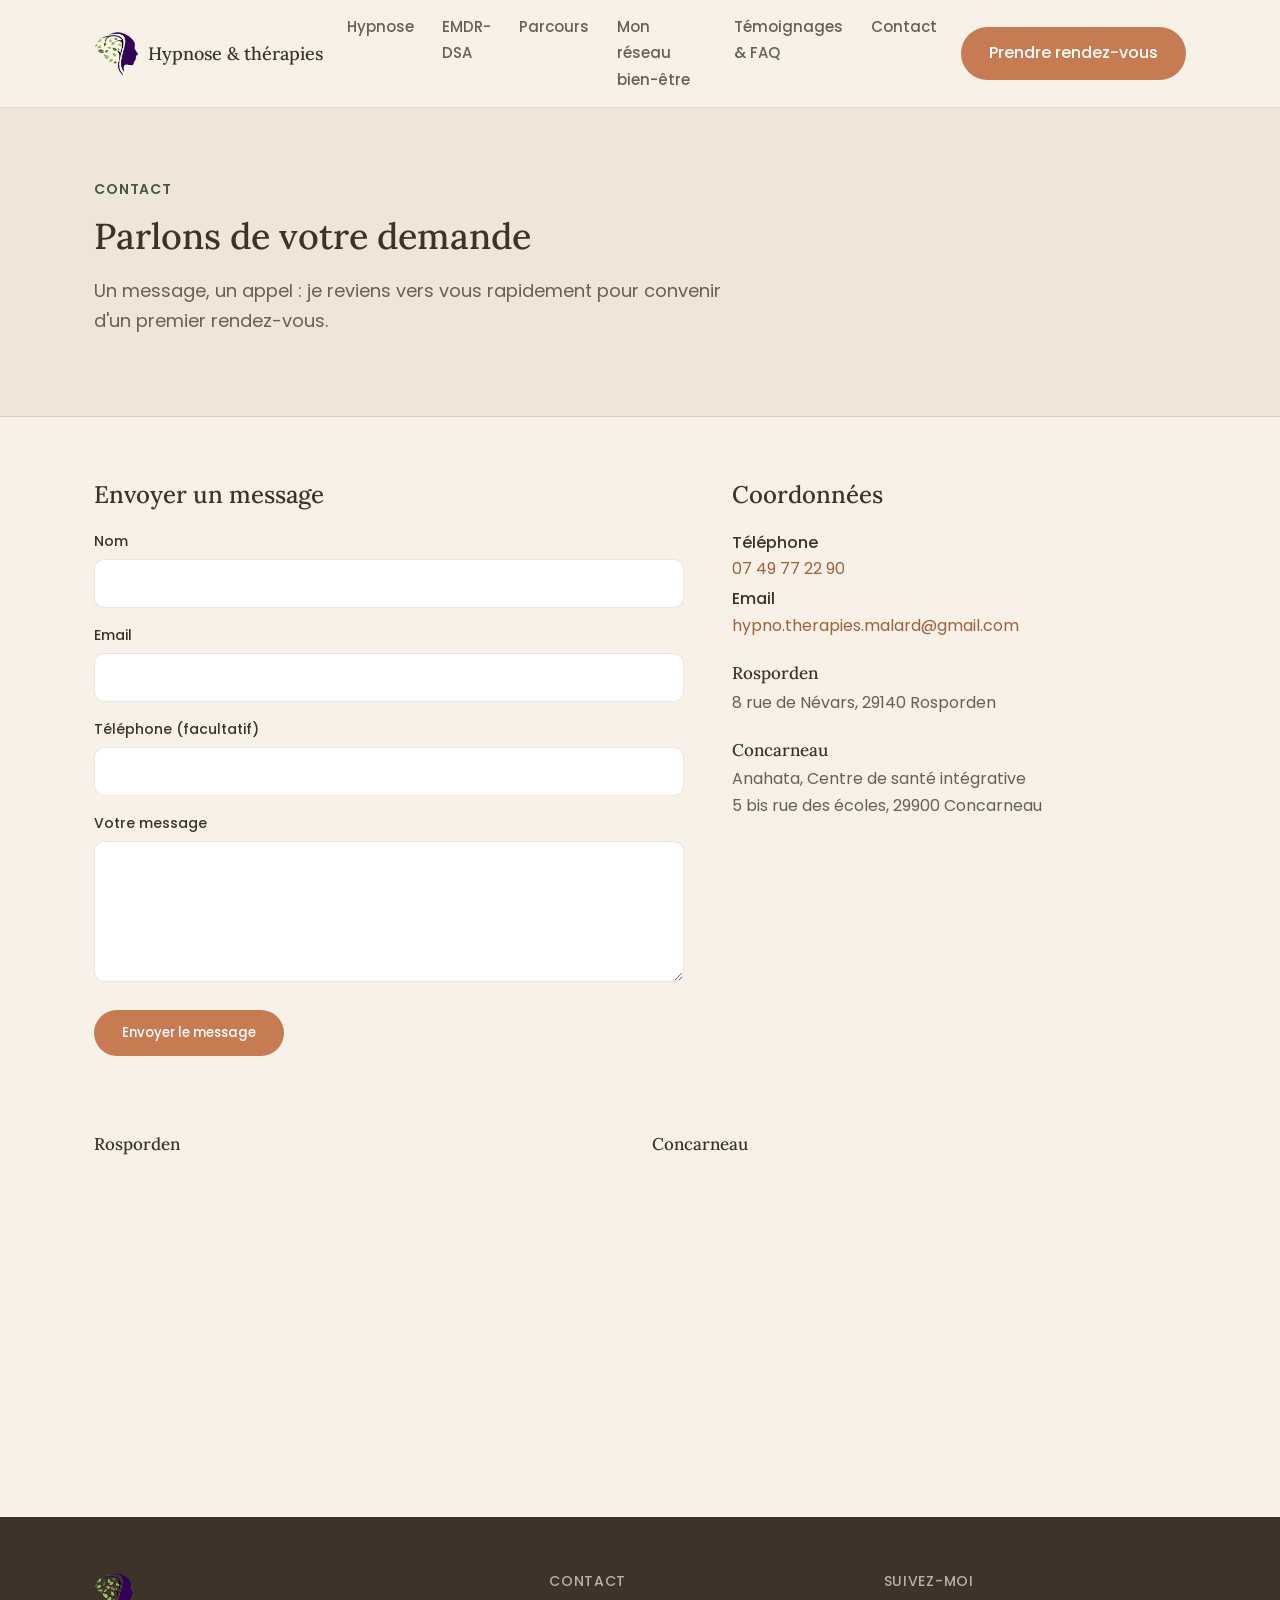
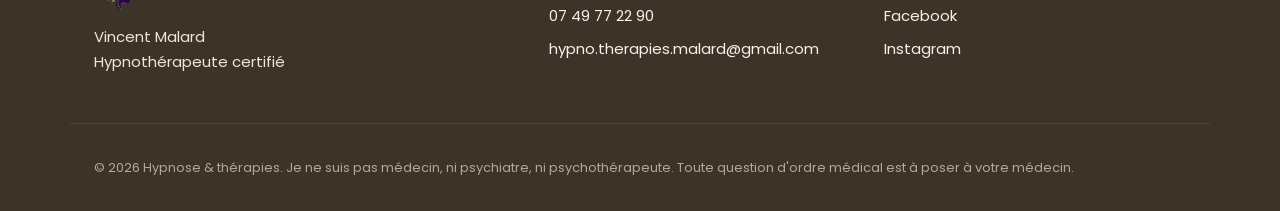
==== contact.html @ a02482de "Update contact.html" ====
<!DOCTYPE html>
<html lang="fr">
<head>
<meta charset="UTF-8">
<meta name="viewport" content="width=device-width, initial-scale=1.0">
<title>Contact et rendez-vous | Hypnose & thérapies — Concarneau, Rosporden</title>
<meta name="description" content="Prenez rendez-vous ou contactez Vincent Malard, hypnothérapeute à Concarneau et Rosporden. Cabinets à Rosporden et au centre Anahata à Concarneau.">
<link rel="preconnect" href="https://fonts.googleapis.com">
<link rel="preconnect" href="https://fonts.gstatic.com" crossorigin>
<link href="https://fonts.googleapis.com/css2?family=Lora:ital,wght@0,400;0,500;0,600;1,400&family=Poppins:wght@300;400;500;600&display=swap" rel="stylesheet">
<link rel="stylesheet" href="assets/style.css">
</head>
<body>

<a href="#main" class="skip-link">Aller au contenu</a>

<header class="site-header">
  <div class="container header-inner">
    <a href="index.html" class="logo">
      <img src="assets/img/logo.png" alt="Hypnose et thérapies — Vincent Malard" width="44" height="44">
      <span class="logo-text">Hypnose &amp; thérapies</span>
    </a>
    <nav class="main-nav" aria-label="Navigation principale">
      <button class="nav-toggle" aria-expanded="false" aria-controls="nav-list">
        <span></span><span></span><span></span>
        <span class="sr-only">Menu</span>
      </button>
      <ul id="nav-list">
        <li><a href="hypnose.html">Hypnose</a></li>
        <li><a href="emdr.html">EMDR-DSA</a></li>
        <li><a href="parcours.html">Parcours</a></li>
        <li><a href="reseau.html">Mon réseau bien-être</a></li>
        <li><a href="temoignages.html">Témoignages &amp; FAQ</a></li>
        <li><a href="contact.html" aria-current="page">Contact</a></li>
      </ul>
    </nav>
    <a href="contact.html" class="btn btn-primary header-cta">Prendre rendez-vous</a>
  </div>
</header>

<main id="main">

  <section class="page-hero page-hero--contact">
    <div class="container">
      <p class="eyebrow">Contact</p>
      <h1>Parlons de votre demande</h1>
      <p class="hero-lead">Un message, un appel : je reviens vers vous rapidement pour convenir d'un premier rendez-vous.</p>
    </div>
  </section>

  <section class="contact-section">
    <div class="container contact-grid">

      <div class="contact-form-wrap">
        <h2>Envoyer un message</h2>
        <form id="contact-form" action="https://api.web3forms.com/submit" method="POST">
          <input type="hidden" name="access_key" value="ed7f505c-0362-49b5-92ea-4c62d8d1e69f">
          <input type="hidden" name="subject" value="Nouveau message depuis le site Hypnose & thérapies">

          <label for="name">Nom</label>
          <input type="text" id="name" name="name" required>

          <label for="email">Email</label>
          <input type="email" id="email" name="email" required>

          <label for="phone">Téléphone (facultatif)</label>
          <input type="tel" id="phone" name="phone">

          <label for="message">Votre message</label>
          <textarea id="message" name="message" rows="5" required></textarea>

          <input type="checkbox" name="botcheck" class="sr-only" style="display:none">

          <button type="submit" class="btn btn-primary">Envoyer le message</button>
          <p id="form-status" class="form-status" role="status"></p>
        </form>
      </div>

      <div class="contact-info">
        <h2>Coordonnées</h2>
        <p><strong>Téléphone</strong><br><a href="tel:0749772290">07 49 77 22 90</a></p>
        <p><strong>Email</strong><br><a href="mailto:hypno.therapies.malard@gmail.com">hypno.therapies.malard@gmail.com</a></p>

        <h3>Rosporden</h3>
        <p>8 rue de Névars, 29140 Rosporden</p>

        <h3>Concarneau</h3>
        <p>Anahata, Centre de santé intégrative<br>5 bis rue des écoles, 29900 Concarneau</p>
      </div>

    </div>
  </section>

  <section class="maps-section">
    <div class="container maps-grid">
      <div>
        <h3>Rosporden</h3>
        <iframe src="https://www.google.com/maps/embed?pb=!1m23!1m12!1m3!1d85491.84949146704!2d-3.8980258460211004!3d47.96306613208147!2m3!1f0!2f0!3f0!3m2!1i1024!2i768!4f13.1!4m8!3e6!4m0!4m5!1s0x4810de3b8d2dde41%3A0x4472e4ed2b50e8ef!2s8%20Rue%20de%20N%C3%A9vars%2C%2029140%20Rosporden!3m2!1d47.963095599999995!2d-3.8156253999999996!5e0!3m2!1sfr!2sfr!4v1757845331625!5m2!1sfr!2sfr" width="100%" height="280" style="border:0" loading="lazy" title="Carte du cabinet de Rosporden"></iframe>
      </div>
      <div>
        <h3>Concarneau</h3>
        <iframe src="https://www.google.com/maps/embed?pb=!1m23!1m12!1m3!1d85641.5620614577!2d-4.001917751415456!3d47.87254162255919!2m3!1f0!2f0!3f0!3m2!1i1024!2i768!4f13.1!4m8!3e6!4m0!4m5!1s0x4810db21a648e87f%3A0xc7ad183a75ea4f!2s5%20bis%20Rue%20des%20%C3%89coles%2C%2029900%20Concarneau!3m2!1d47.872571099999995!2d-3.9195173!5e0!3m2!1sfr!2sfr!4v1757844992839!5m2!1sfr!2sfr" width="100%" height="280" style="border:0" loading="lazy" title="Carte du cabinet de Concarneau"></iframe>
      </div>
    </div>
  </section>

</main>

<footer class="site-footer">
  <div class="container footer-inner">
    <div class="footer-col">
      <img src="assets/img/logo.png" alt="Hypnose et thérapies" width="40" height="40">
      <p>Vincent Malard<br>Hypnothérapeute certifié</p>
    </div>
    <div class="footer-col">
      <h3>Contact</h3>
      <p><a href="tel:0749772290">07 49 77 22 90</a></p>
      <p><a href="mailto:hypno.therapies.malard@gmail.com">hypno.therapies.malard@gmail.com</a></p>
    </div>
    <div class="footer-col">
      <h3>Suivez-moi</h3>
      <p><a href="https://www.facebook.com/VincentMalardHypnose?locale=fr_FR">Facebook</a></p>
      <p><a href="https://www.instagram.com/hypnose.et.therapies/">Instagram</a></p>
    </div>
  </div>
  <div class="container footer-legal">
    <p>© 2026 Hypnose &amp; thérapies. Je ne suis pas médecin, ni psychiatre, ni psychothérapeute. Toute question d'ordre médical est à poser à votre médecin.</p>
  </div>
</footer>

<script src="assets/script.js"></script>
<script>
document.getElementById('contact-form').addEventListener('submit', async function (e) {
  e.preventDefault();
  const form = e.target;
  const status = document.getElementById('form-status');
  const data = new FormData(form);
  status.textContent = 'Envoi en cours...';
  try {
    const res = await fetch(form.action, { method: 'POST', body: data, headers: { 'Accept': 'application/json' } });
    const json = await res.json();
    if (json.success) {
      status.textContent = 'Message envoyé. Je reviens vers vous rapidement.';
      form.reset();
    } else {
      status.textContent = "Une erreur est survenue. Vous pouvez aussi m'écrire directement à hypno.therapies.malard@gmail.com.";
    }
  } catch (err) {
    status.textContent = "Une erreur est survenue. Vous pouvez aussi m'écrire directement à hypno.therapies.malard@gmail.com.";
  }
});
</script>
</body>
</html>
---- assets/style.css ----
/* ===== Tokens ===== */
:root {
  --cream: #F7F1E8;
  --cream-warm: #EFE6D8;
  --white: #FFFFFF;
  --terracotta: #C77B53;
  --terracotta-dark: #A35F3B;
  --sage: #5F7A5C;
  --sage-dark: #465943;
  --ink: #3D3328;
  --ink-soft: #6B5F50;
  --border: rgba(61, 51, 40, 0.12);

  --font-display: 'Lora', Georgia, serif;
  --font-body: 'Poppins', Arial, sans-serif;

  --radius: 14px;
  --container: 1140px;
}

* { box-sizing: border-box; }
html { scroll-behavior: smooth; }

body {
  margin: 0;
  font-family: var(--font-body);
  color: var(--ink);
  background: var(--cream);
  line-height: 1.65;
  font-size: 16px;
}

h1, h2, h3 {
  font-family: var(--font-display);
  font-weight: 500;
  line-height: 1.2;
  margin: 0;
}

a { color: var(--terracotta-dark); text-decoration: none; }
a:hover { text-decoration: underline; }

img { max-width: 100%; display: block; }

.container {
  max-width: var(--container);
  margin: 0 auto;
  padding: 0 24px;
}

.sr-only {
  position: absolute;
  width: 1px; height: 1px;
  overflow: hidden;
  clip: rect(0,0,0,0);
}

.skip-link {
  position: absolute;
  left: -9999px;
  background: var(--ink);
  color: var(--white);
  padding: 10px 16px;
  border-radius: 8px;
  z-index: 100;
}
.skip-link:focus {
  left: 16px;
  top: 16px;
}

:focus-visible {
  outline: 3px solid var(--terracotta-dark);
  outline-offset: 2px;
}

/* ===== Buttons ===== */
.btn {
  display: inline-block;
  font-family: var(--font-body);
  font-weight: 500;
  padding: 13px 28px;
  border-radius: 999px;
  transition: transform 0.15s ease, box-shadow 0.15s ease;
}
.btn:hover { text-decoration: none; }
.btn-primary {
  background: var(--terracotta);
  color: var(--white);
}
.btn-primary:hover {
  background: var(--terracotta-dark);
  transform: translateY(-1px);
}
.btn-ghost {
  background: transparent;
  color: var(--ink);
  border: 1.5px solid var(--border);
}
.btn-ghost:hover {
  border-color: var(--terracotta);
  color: var(--terracotta-dark);
}
.btn-large { font-size: 18px; padding: 16px 36px; }

/* ===== Header ===== */
.site-header {
  position: sticky;
  top: 0;
  background: rgba(247, 241, 232, 0.92);
  backdrop-filter: blur(8px);
  border-bottom: 1px solid var(--border);
  z-index: 50;
}
.header-inner {
  display: flex;
  align-items: center;
  justify-content: space-between;
  padding: 14px 24px;
  gap: 24px;
}
.logo {
  display: flex;
  align-items: center;
  gap: 10px;
  flex-shrink: 0;
}
.logo img { border-radius: 50%; }
.logo-text {
  font-family: var(--font-display);
  font-size: 18px;
  color: var(--ink);
  font-weight: 500;
}
.main-nav ul {
  display: flex;
  gap: 28px;
  list-style: none;
  margin: 0;
  padding: 0;
}
.main-nav a {
  color: var(--ink-soft);
  font-size: 15px;
  font-weight: 500;
}
.main-nav a:hover { color: var(--terracotta-dark); }
.header-cta { flex-shrink: 0; white-space: nowrap; }
.nav-toggle { display: none; }

/* ===== Hero ===== */
.hero {
  position: relative;
  padding: 90px 0 70px;
  overflow: hidden;
}
.hero-thread {
  position: absolute;
  inset: 0;
  z-index: 0;
}
.hero-thread svg { width: 100%; height: 100%; }
.thread-path {
  fill: none;
  stroke: var(--sage);
  stroke-width: 2;
  opacity: 0.35;
  stroke-dasharray: 6 10;
}
.hero-inner {
  position: relative;
  z-index: 1;
  max-width: 680px;
}
.eyebrow {
  font-size: 14px;
  font-weight: 600;
  letter-spacing: 0.06em;
  text-transform: uppercase;
  color: var(--sage-dark);
  margin: 0 0 14px;
}
.hero h1 {
  font-size: 44px;
  margin-bottom: 20px;
  color: var(--ink);
}
.hero-lead {
  font-size: 18px;
  color: var(--ink-soft);
  margin-bottom: 32px;
  max-width: 540px;
}
.hero-actions {
  display: flex;
  gap: 16px;
  margin-bottom: 28px;
  flex-wrap: wrap;
}
.hero-trust {
  font-size: 14px;
  color: var(--ink-soft);
}
.hero-trust a { color: var(--ink-soft); text-decoration: underline; }

/* ===== Intro band ===== */
.intro-band {
  background: var(--white);
  border-top: 1px solid var(--border);
  border-bottom: 1px solid var(--border);
  padding: 48px 0;
}
.intro-text {
  font-family: var(--font-display);
  font-style: italic;
  font-size: 22px;
  color: var(--ink);
  max-width: 760px;
  margin: 0 auto;
  text-align: center;
}

/* ===== Two paths ===== */
.two-paths { padding: 80px 0; }
.section-title {
  font-size: 30px;
  text-align: center;
  margin-bottom: 48px;
  color: var(--ink);
}
.path-grid {
  display: grid;
  grid-template-columns: 1fr 1fr;
  gap: 28px;
}
.path-card {
  background: var(--white);
  border-radius: var(--radius);
  padding: 36px;
  border: 1px solid var(--border);
}
.path-icon {
  width: 48px; height: 48px;
  margin-bottom: 20px;
}
.path-card--hypnose .path-icon { color: var(--terracotta-dark); }
.path-card--emdr .path-icon { color: var(--sage-dark); }
.path-card h3 {
  font-size: 22px;
  margin-bottom: 12px;
}
.path-card p {
  color: var(--ink-soft);
  margin-bottom: 18px;
}
.path-link {
  font-weight: 600;
  font-size: 15px;
}

/* ===== Quote band ===== */
.quote-band {
  background: var(--sage-dark);
  color: var(--cream);
  padding: 64px 0;
  text-align: center;
}
.quote-band blockquote {
  margin: 0 auto 20px;
  max-width: 720px;
  font-family: var(--font-display);
  font-size: 22px;
  font-style: italic;
  line-height: 1.5;
}
.quote-band blockquote p { margin: 0; }
.link-arrow { color: var(--cream); text-decoration: underline; font-weight: 500; }

/* ===== Locations ===== */
.locations { padding: 80px 0; }
.location-grid {
  display: grid;
  grid-template-columns: 1fr 1fr;
  gap: 24px;
  margin-bottom: 28px;
}
.location-card {
  background: var(--cream-warm);
  border-radius: var(--radius);
  padding: 28px;
}
.location-card h3 { font-size: 20px; margin-bottom: 8px; }
.location-card p { color: var(--ink-soft); margin: 0; }
.locations-note {
  text-align: center;
  color: var(--ink-soft);
  font-size: 15px;
}

/* ===== CTA band ===== */
.cta-band {
  background: var(--terracotta);
  padding: 70px 0;
}
.cta-inner {
  text-align: center;
}
.cta-band h2 {
  color: var(--white);
  font-size: 32px;
  margin-bottom: 28px;
}
.cta-band .btn-primary {
  background: var(--ink);
}
.cta-band .btn-primary:hover {
  background: #261f17;
}

/* ===== Footer ===== */
.site-footer {
  background: var(--ink);
  color: var(--cream-warm);
  padding: 56px 0 0;
}
.footer-inner {
  display: grid;
  grid-template-columns: 1.4fr 1fr 1fr;
  gap: 32px;
  padding-bottom: 40px;
}
.footer-col h3 {
  font-family: var(--font-body);
  font-size: 14px;
  text-transform: uppercase;
  letter-spacing: 0.05em;
  color: var(--cream-warm);
  opacity: 0.7;
  margin-bottom: 14px;
}
.footer-col p { margin: 0 0 8px; font-size: 15px; }
.footer-col a { color: var(--cream); }
.footer-col img { border-radius: 50%; margin-bottom: 12px; }
.footer-legal {
  border-top: 1px solid rgba(247,241,232,0.15);
  padding: 20px 24px;
  font-size: 13px;
  opacity: 0.65;
  max-width: var(--container);
  margin: 0 auto;
}

/* ===== Page hero (sub-pages) ===== */
.page-hero {
  padding: 70px 0 56px;
  border-bottom: 1px solid var(--border);
}
.page-hero--hypnose { background: linear-gradient(180deg, var(--cream-warm), var(--cream)); }
.page-hero--emdr { background: linear-gradient(180deg, #E7EBE3, var(--cream)); }
.page-hero--parcours, .page-hero--reseau, .page-hero--temoignages, .page-hero--contact {
  background: var(--cream-warm);
}
.page-hero h1 { font-size: 36px; margin-bottom: 16px; max-width: 700px; }
.page-hero .hero-lead { max-width: 640px; margin-bottom: 24px; }

.parcours-hero-grid {
  display: grid;
  grid-template-columns: 1fr 280px;
  gap: 40px;
  align-items: center;
}
.parcours-photo img {
  border-radius: var(--radius);
  width: 100%;
  height: auto;
}

/* ===== Topic list (Hypnose / EMDR pages) ===== */
.topic-list { padding: 72px 0; }
.topic-list--alt { background: var(--white); }
.section-intro {
  text-align: center;
  color: var(--ink-soft);
  max-width: 600px;
  margin: 0 auto 40px;
}
.topic-block {
  padding: 28px 0;
  border-top: 1px solid var(--border);
}
.topic-block:first-of-type { border-top: none; }
.topic-text h3 {
  font-size: 21px;
  margin-bottom: 8px;
  color: var(--ink);
}
.topic-text p { color: var(--ink-soft); margin: 0; max-width: 720px; }

.long-text {
  max-width: 720px;
  margin: 0 auto 20px;
  color: var(--ink-soft);
  font-size: 17px;
}

.path-grid--three { grid-template-columns: repeat(3, 1fr); }

/* ===== Practical band ===== */
.practical-band {
  background: var(--white);
  border-top: 1px solid var(--border);
  border-bottom: 1px solid var(--border);
  padding: 56px 0;
}
.practical-grid {
  display: grid;
  grid-template-columns: repeat(3, 1fr);
  gap: 32px;
}
.practical-grid h3 { font-size: 18px; margin-bottom: 10px; }
.practical-grid p { color: var(--ink-soft); margin: 0; font-size: 15px; }

/* ===== EMDR explain band ===== */
.explain-band { padding: 72px 0; }
.explain-grid {
  display: grid;
  grid-template-columns: 200px 1fr;
  gap: 48px;
  align-items: center;
}
.explain-visual { color: var(--sage-dark); }
.explain-band h2 { font-size: 26px; margin-bottom: 16px; }
.explain-band p { color: var(--ink-soft); }

/* ===== Ebook cards (Réseau page) ===== */
.ebook-card {
  background: var(--white);
  border-radius: var(--radius);
  border: 1px solid var(--border);
  padding: 24px;
  display: flex;
  gap: 20px;
}
.ebook-card--soon { opacity: 0.65; }
.ebook-cover { flex-shrink: 0; width: 90px; }
.ebook-card h3 { font-size: 19px; margin-bottom: 8px; }
.ebook-card p { color: var(--ink-soft); margin: 0 0 10px; font-size: 15px; }

/* ===== Partner grid ===== */
.partner-grid {
  display: grid;
  grid-template-columns: repeat(4, 1fr);
  gap: 20px;
}
.partner-card {
  background: var(--cream-warm);
  border-radius: var(--radius);
  padding: 24px;
  text-align: center;
}
.partner-card h3 { font-size: 17px; margin-bottom: 8px; }
.partner-placeholder { color: var(--ink-soft); font-size: 14px; margin: 0; font-style: italic; }

/* ===== Testimonials grid ===== */
.testimonial-grid-section { padding: 64px 0; }
.testimonial-grid {
  display: grid;
  grid-template-columns: repeat(2, 1fr);
  gap: 20px;
}
.testimonial-card {
  background: var(--white);
  border: 1px solid var(--border);
  border-radius: var(--radius);
  padding: 24px;
  margin: 0;
}
.testimonial-card p {
  font-family: var(--font-display);
  font-style: italic;
  font-size: 16px;
  color: var(--ink);
  margin: 0;
}

/* ===== FAQ ===== */
.faq-section { background: var(--white); padding: 64px 0; border-top: 1px solid var(--border); }
.faq-list { max-width: 760px; margin: 0 auto; }
.faq-item {
  border-bottom: 1px solid var(--border);
  padding: 18px 0;
}
.faq-item summary {
  font-family: var(--font-display);
  font-size: 18px;
  cursor: pointer;
  color: var(--ink);
  list-style: none;
  position: relative;
  padding-right: 28px;
}
.faq-item summary::-webkit-details-marker { display: none; }
.faq-item summary::after {
  content: '+';
  position: absolute;
  right: 0;
  top: 0;
  font-size: 20px;
  color: var(--terracotta-dark);
}
.faq-item[open] summary::after { content: '–'; }
.faq-item p {
  margin: 14px 0 0;
  color: var(--ink-soft);
}

/* ===== Contact page ===== */
.contact-section { padding: 64px 0; }
.contact-grid {
  display: grid;
  grid-template-columns: 1.3fr 1fr;
  gap: 48px;
}
.contact-form-wrap h2, .contact-info h2 { font-size: 24px; margin-bottom: 20px; }
#contact-form label {
  display: block;
  font-size: 14px;
  font-weight: 500;
  margin: 16px 0 6px;
}
#contact-form input[type="text"],
#contact-form input[type="email"],
#contact-form input[type="tel"],
#contact-form textarea {
  width: 100%;
  font-family: var(--font-body);
  font-size: 15px;
  padding: 12px 14px;
  border: 1.5px solid var(--border);
  border-radius: 10px;
  background: var(--white);
  color: var(--ink);
}
#contact-form textarea { resize: vertical; }
#contact-form button { margin-top: 20px; border: none; cursor: pointer; }
.form-status { margin-top: 12px; font-size: 14px; color: var(--sage-dark); }

.contact-info h3 { font-size: 17px; margin: 24px 0 6px; }
.contact-info p { margin: 0 0 4px; color: var(--ink-soft); }
.contact-info strong { color: var(--ink); font-weight: 500; }

.maps-section { padding-bottom: 64px; }
.maps-grid {
  display: grid;
  grid-template-columns: 1fr 1fr;
  gap: 24px;
}
.maps-grid h3 { font-size: 17px; margin-bottom: 10px; }
.maps-grid iframe { border-radius: var(--radius); }

/* ===== Responsive ===== */
@media (max-width: 860px) {
  .main-nav ul {
    position: fixed;
    top: 70px; left: 0; right: 0;
    background: var(--cream);
    flex-direction: column;
    padding: 16px 24px;
    gap: 16px;
    border-bottom: 1px solid var(--border);
    display: none;
  }
  .main-nav ul.open { display: flex; }
  .nav-toggle {
    display: flex;
    flex-direction: column;
    gap: 5px;
    background: none;
    border: none;
    padding: 8px;
    cursor: pointer;
  }
  .nav-toggle span {
    width: 24px; height: 2px;
    background: var(--ink);
  }
  .header-cta { display: none; }
  .hero h1 { font-size: 32px; }
  .path-grid, .path-grid--three, .location-grid { grid-template-columns: 1fr; }
  .footer-inner { grid-template-columns: 1fr; }
  .parcours-hero-grid { grid-template-columns: 1fr; }
  .parcours-photo { max-width: 220px; }
  .practical-grid { grid-template-columns: 1fr; }
  .explain-grid { grid-template-columns: 1fr; }
  .explain-visual { width: 120px; margin: 0 auto; }
  .partner-grid { grid-template-columns: repeat(2, 1fr); }
  .testimonial-grid { grid-template-columns: 1fr; }
  .contact-grid { grid-template-columns: 1fr; }
  .maps-grid { grid-template-columns: 1fr; }
  .ebook-card { flex-direction: column; }
}
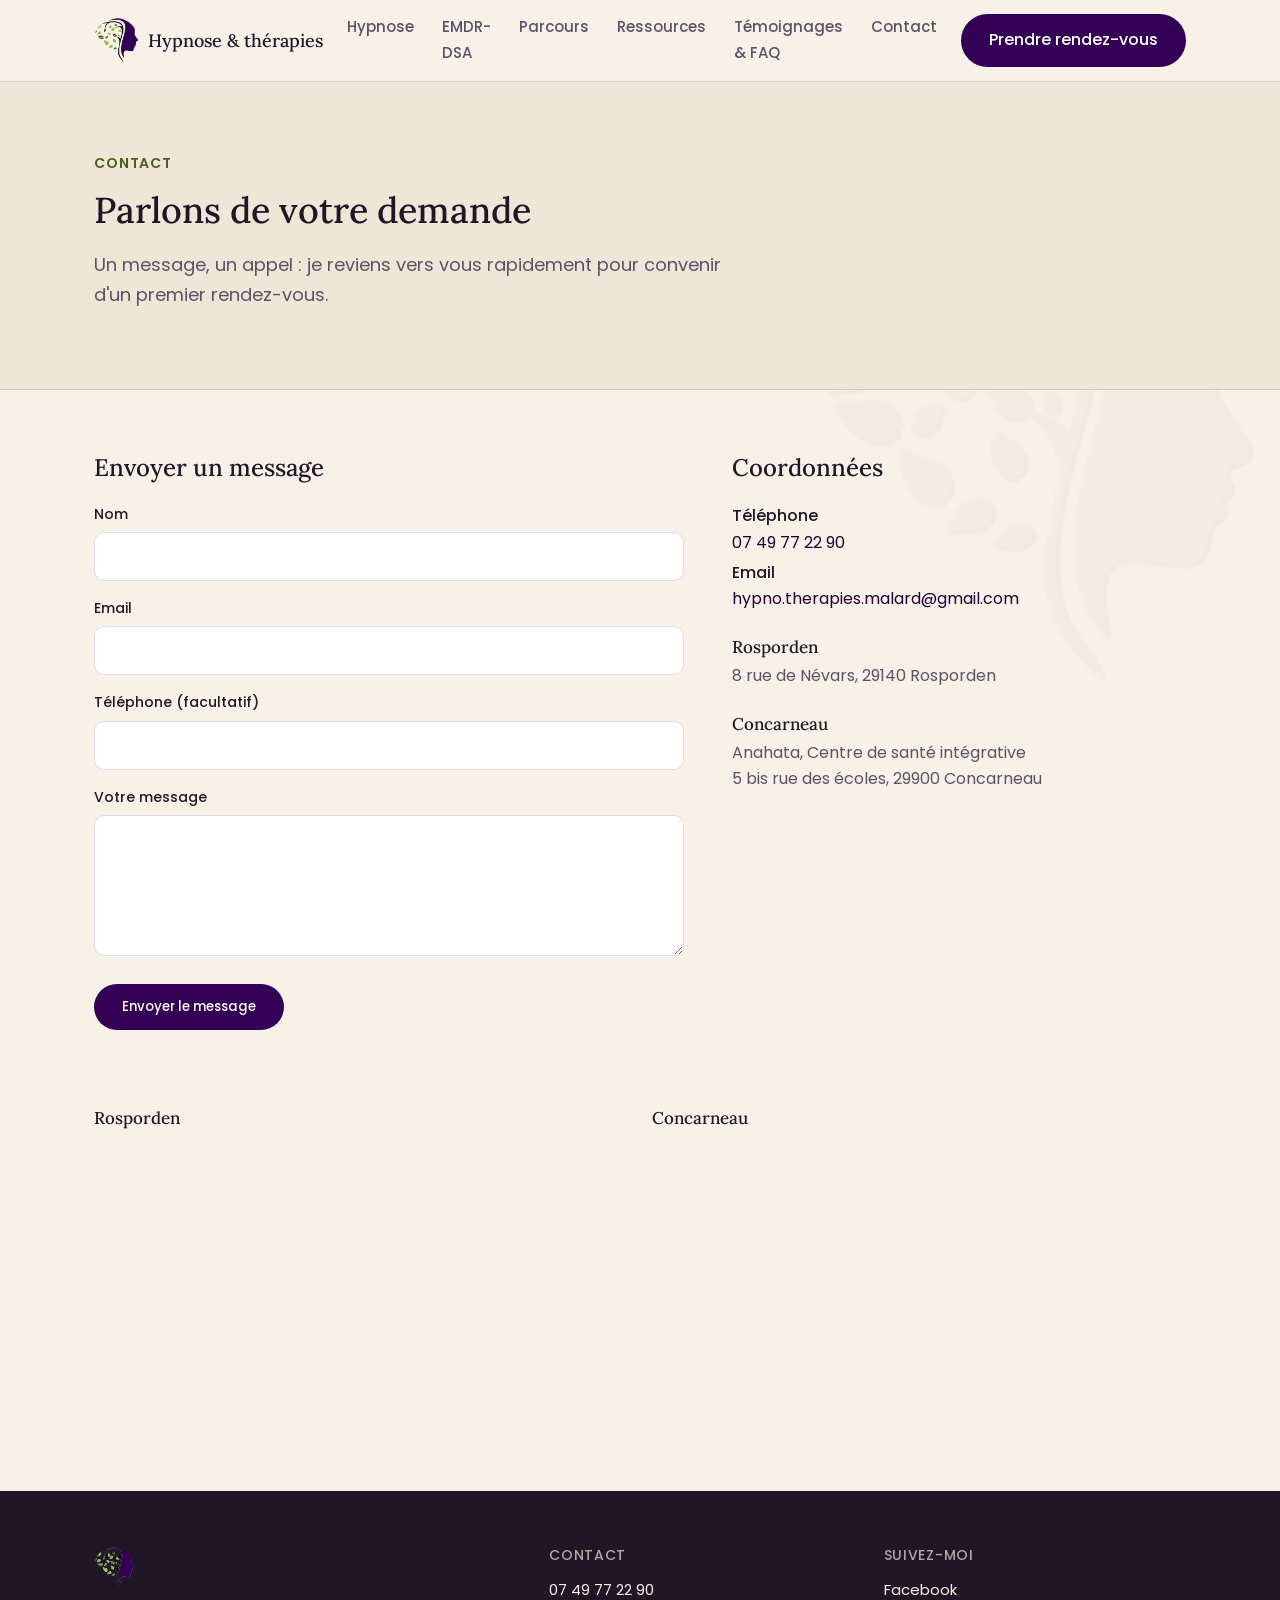
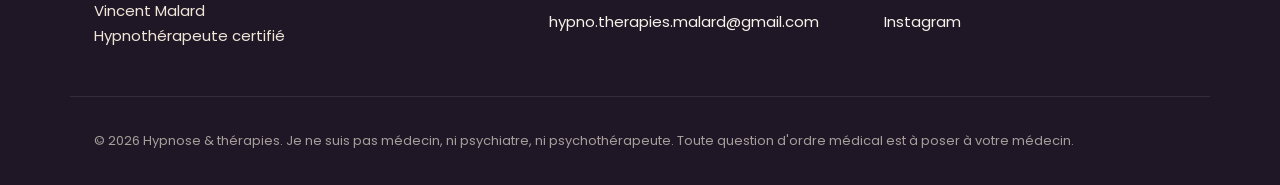
==== commit dd0f076e: "Update contact.html" ====
--- a/contact.html
+++ b/contact.html
@@ -29,7 +29,7 @@
         <li><a href="hypnose.html">Hypnose</a></li>
         <li><a href="emdr.html">EMDR-DSA</a></li>
         <li><a href="parcours.html">Parcours</a></li>
-        <li><a href="reseau.html">Mon réseau bien-être</a></li>
+        <li><a href="reseau.html">Ressources</a></li>
         <li><a href="temoignages.html">Témoignages &amp; FAQ</a></li>
         <li><a href="contact.html" aria-current="page">Contact</a></li>
       </ul>
--- a/assets/style.css
+++ b/assets/style.css
@@ -3,13 +3,14 @@
   --cream: #F7F1E8;
   --cream-warm: #EFE6D8;
   --white: #FFFFFF;
-  --terracotta: #C77B53;
-  --terracotta-dark: #A35F3B;
-  --sage: #5F7A5C;
-  --sage-dark: #465943;
-  --ink: #3D3328;
-  --ink-soft: #6B5F50;
-  --border: rgba(61, 51, 40, 0.12);
+  --terracotta: #340055;
+  --terracotta-dark: #220038;
+  --terracotta-soft: #6A0DA5;
+  --sage: #6E8F2E;
+  --sage-dark: #4A5F1F;
+  --ink: #1F1726;
+  --ink-soft: #5C5266;
+  --border: rgba(52, 0, 85, 0.14);
 
   --font-display: 'Lora', Georgia, serif;
   --font-body: 'Poppins', Arial, sans-serif;
@@ -28,6 +29,33 @@
   background: var(--cream);
   line-height: 1.65;
   font-size: 16px;
+  position: relative;
+}
+
+body::before {
+  content: '';
+  position: fixed;
+  top: 50%;
+  right: 2%;
+  width: 36vw;
+  max-width: 460px;
+  height: 36vw;
+  max-height: 460px;
+  transform: translateY(-50%);
+  background-image: url('img/logo.png');
+  background-size: contain;
+  background-repeat: no-repeat;
+  background-position: center;
+  filter: grayscale(1) brightness(0) invert(1) opacity(0.5) drop-shadow(-1.5px -1.5px 1px rgba(255,255,255,0.8)) drop-shadow(1.5px 1.5px 1.5px rgba(52,0,85,0.18));
+  mix-blend-mode: multiply;
+  opacity: 0.55;
+  pointer-events: none;
+  z-index: 0;
+}
+
+.site-header, main, .site-footer {
+  position: relative;
+  z-index: 1;
 }
 
 h1, h2, h3 {
@@ -260,7 +288,7 @@
 
 /* ===== Quote band ===== */
 .quote-band {
-  background: var(--sage-dark);
+  background: var(--terracotta-soft);
   color: var(--cream);
   padding: 64px 0;
   text-align: center;
@@ -299,7 +327,7 @@
 
 /* ===== CTA band ===== */
 .cta-band {
-  background: var(--terracotta);
+  background: var(--terracotta-soft);
   padding: 70px 0;
 }
 .cta-inner {
@@ -445,6 +473,7 @@
 .ebook-cover { flex-shrink: 0; width: 90px; }
 .ebook-card h3 { font-size: 19px; margin-bottom: 8px; }
 .ebook-card p { color: var(--ink-soft); margin: 0 0 10px; font-size: 15px; }
+.ebook-links { display: flex; gap: 18px; flex-wrap: wrap; }
 
 /* ===== Partner grid ===== */
 .partner-grid {
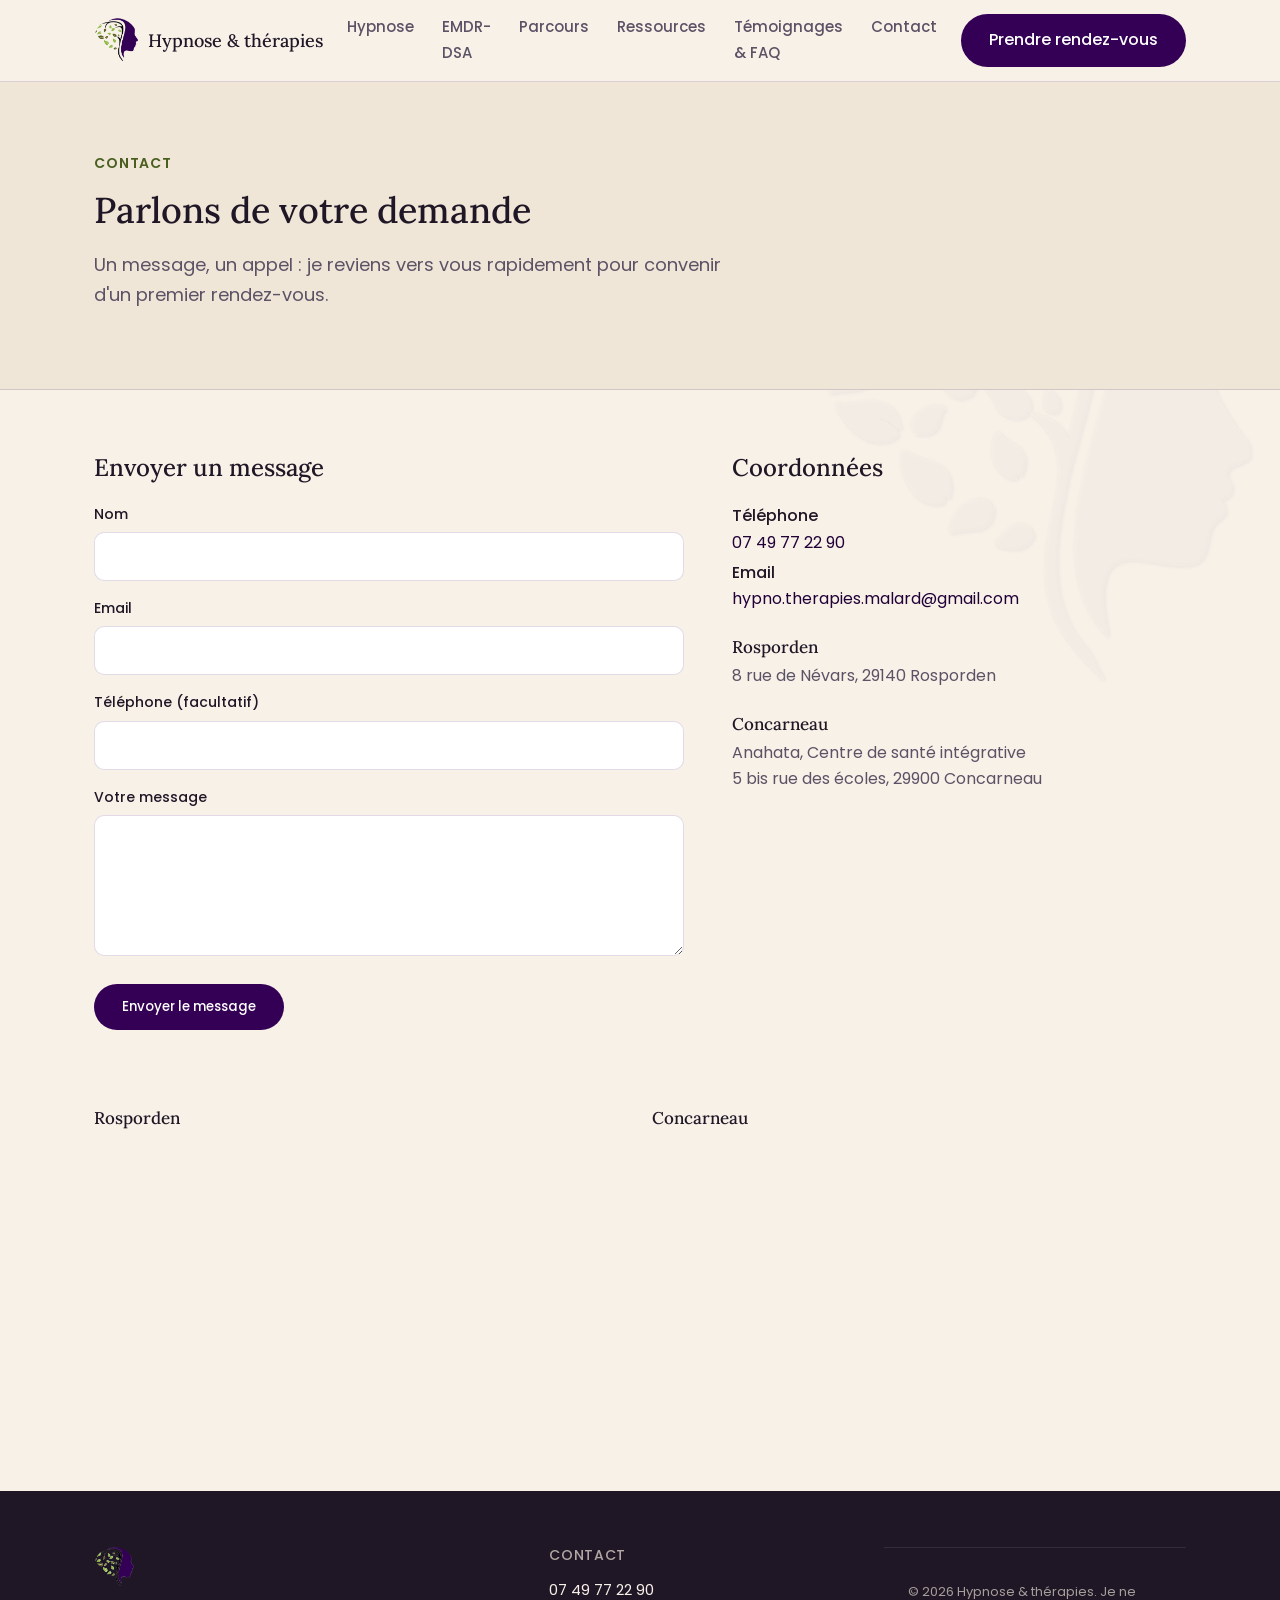
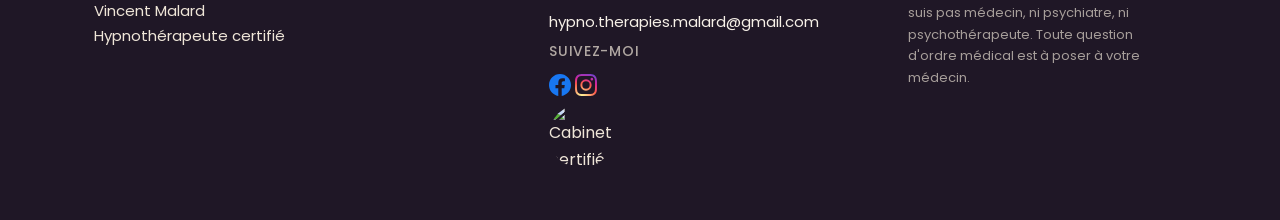
==== commit c857efb7: "Update contact.html" ====
--- a/contact.html
+++ b/contact.html
@@ -116,11 +116,19 @@
       <h3>Contact</h3>
       <p><a href="tel:0749772290">07 49 77 22 90</a></p>
       <p><a href="mailto:hypno.therapies.malard@gmail.com">hypno.therapies.malard@gmail.com</a></p>
+   <div class="footer-col">
+      <h3>Suivez-moi</h3>
+      <div class="social-icons">
+        <a href="https://www.facebook.com/VincentMalardHypnose?locale=fr_FR" aria-label="Facebook" class="social-icon">
+          <svg viewBox="0 0 24 24" width="22" height="22"><path fill="#1877F2" d="M24 12.073c0-6.627-5.373-12-12-12s-12 5.373-12 12c0 5.99 4.388 10.954 10.125 11.854v-8.385H7.078v-3.47h3.047V9.43c0-3.007 1.792-4.669 4.533-4.669 1.312 0 2.686.235 2.686.235v2.953H15.83c-1.491 0-1.956.925-1.956 1.874v2.25h3.328l-.532 3.47h-2.796v8.385C19.612 23.027 24 18.062 24 12.073z"/></svg>
+        </a>
+        <a href="https://www.instagram.com/hypnose.et.therapies/" aria-label="Instagram" class="social-icon">
+          <svg viewBox="0 0 24 24" width="22" height="22"><defs><radialGradient id="ig-grad" cx="30%" cy="107%" r="150%"><stop offset="0%" stop-color="#fdf497"/><stop offset="5%" stop-color="#fdf497"/><stop offset="45%" stop-color="#fd5949"/><stop offset="60%" stop-color="#d6249f"/><stop offset="90%" stop-color="#285AEB"/></radialGradient></defs><path fill="url(#ig-grad)" d="M12 2.163c3.204 0 3.584.012 4.85.07 3.252.148 4.771 1.691 4.919 4.919.058 1.265.069 1.645.069 4.849 0 3.205-.012 3.584-.069 4.849-.149 3.225-1.664 4.771-4.919 4.919-1.266.058-1.644.07-4.85.07-3.204 0-3.584-.012-4.849-.07-3.26-.149-4.771-1.699-4.919-4.92-.058-1.265-.07-1.644-.07-4.849 0-3.204.013-3.583.07-4.849.149-3.227 1.664-4.771 4.919-4.919 1.266-.057 1.645-.069 4.849-.069zm0-2.163c-3.259 0-3.667.014-4.947.072-4.358.2-6.78 2.618-6.98 6.98-.059 1.281-.073 1.689-.073 4.948 0 3.259.014 3.668.072 4.948.2 4.358 2.618 6.78 6.98 6.98 1.281.058 1.689.072 4.948.072 3.259 0 3.668-.014 4.948-.072 4.354-.2 6.782-2.618 6.979-6.98.059-1.28.073-1.689.073-4.948 0-3.259-.014-3.667-.072-4.947-.196-4.354-2.617-6.78-6.979-6.98-1.281-.059-1.69-.073-4.949-.073zM12 5.838a6.162 6.162 0 1 0 0 12.324 6.162 6.162 0 0 0 0-12.324zM12 16a4 4 0 1 1 0-8 4 4 0 0 1 0 8zm6.406-11.845a1.44 1.44 0 1 0 0 2.881 1.44 1.44 0 0 0 0-2.881z"/></svg>
+        </a>
+      </div>
     </div>
     <div class="footer-col">
-      <h3>Suivez-moi</h3>
-      <p><a href="https://www.facebook.com/VincentMalardHypnose?locale=fr_FR">Facebook</a></p>
-      <p><a href="https://www.instagram.com/hypnose.et.therapies/">Instagram</a></p>
+      <img src="assets/img/badge-ahtma.webp" alt="Cabinet certifié AHTMA" width="64" height="64" class="badge-ahtma-footer">
     </div>
   </div>
   <div class="container footer-legal">
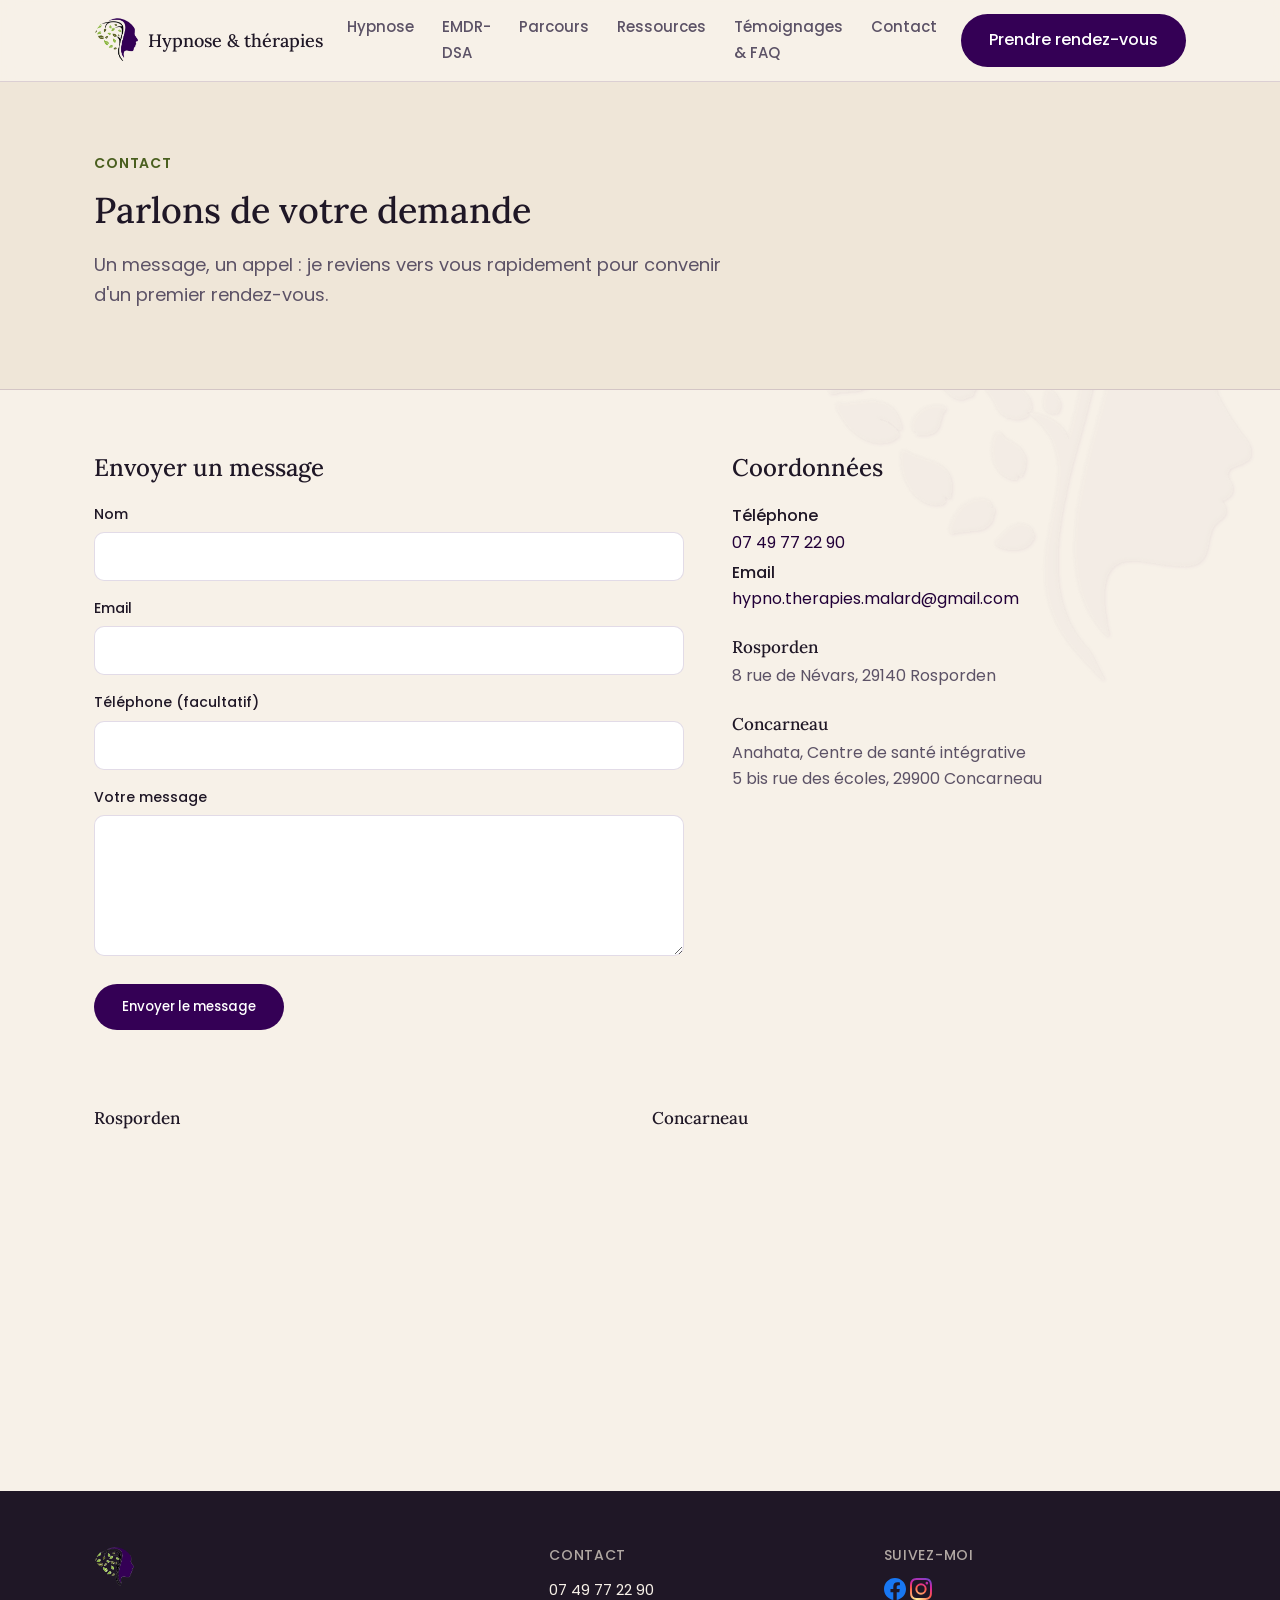
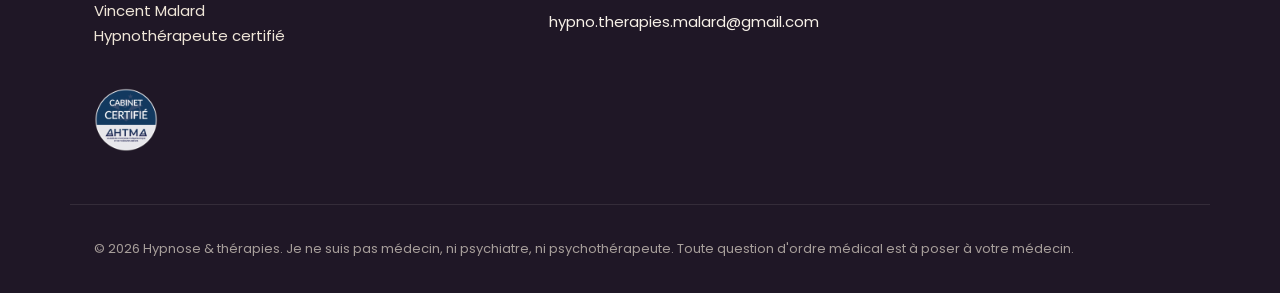
==== commit 59236d0f: "Update contact.html" ====
--- a/contact.html
+++ b/contact.html
@@ -116,6 +116,7 @@
       <h3>Contact</h3>
       <p><a href="tel:0749772290">07 49 77 22 90</a></p>
       <p><a href="mailto:hypno.therapies.malard@gmail.com">hypno.therapies.malard@gmail.com</a></p>
+    </div>
    <div class="footer-col">
       <h3>Suivez-moi</h3>
       <div class="social-icons">
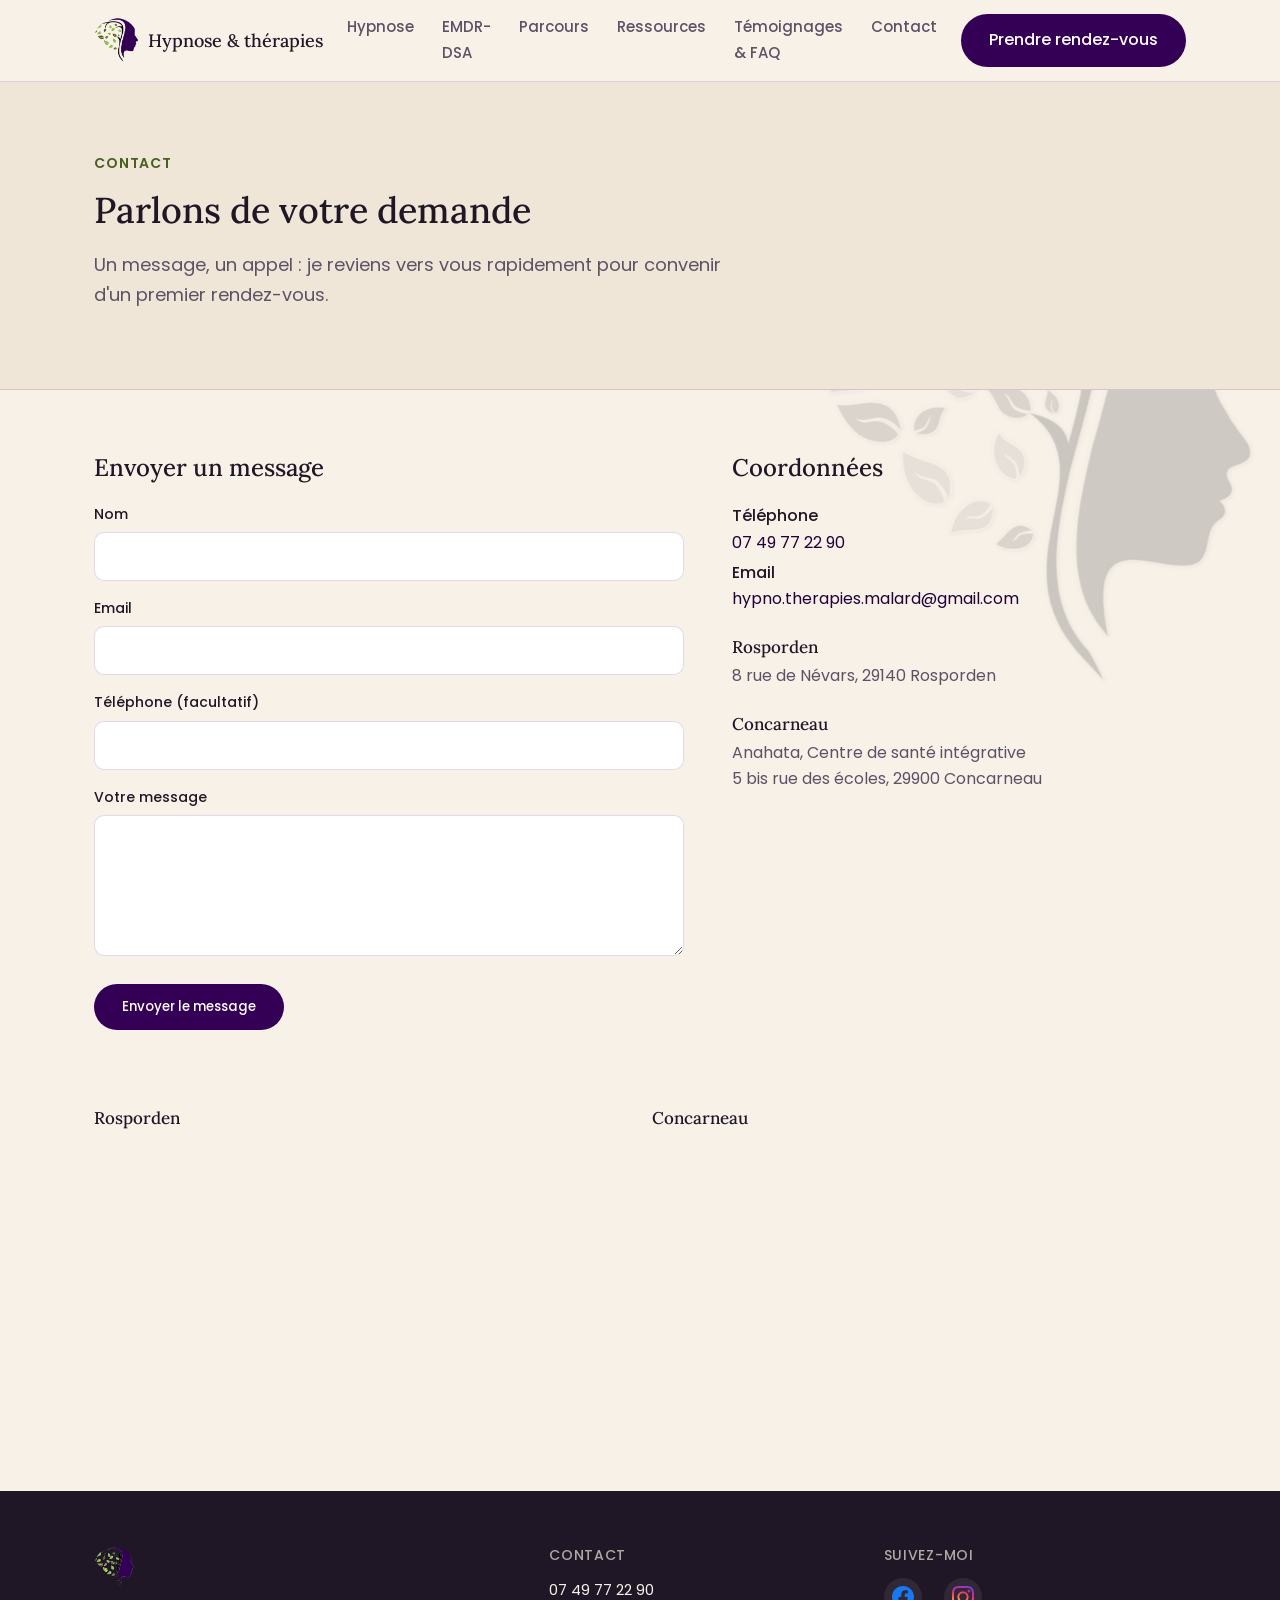
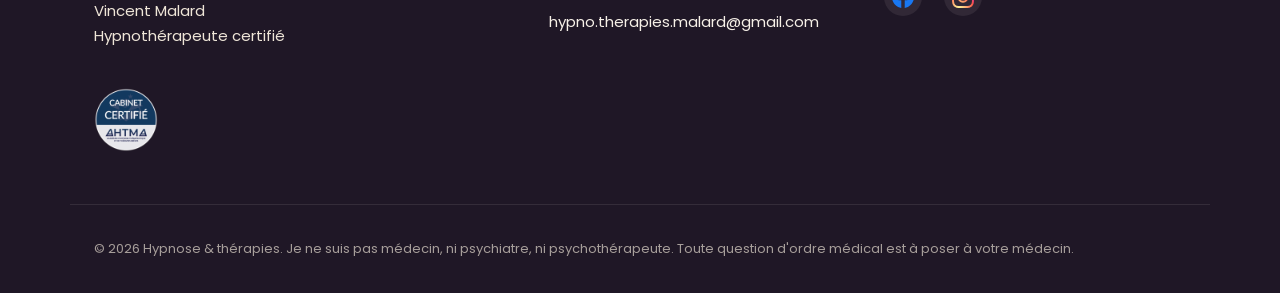
==== commit bbd935bb: "Update contact.html" ====
--- a/contact.html
+++ b/contact.html
@@ -2,6 +2,7 @@
 <html lang="fr">
 <head>
 <meta charset="UTF-8">
+  <link rel="canonical" href="https://hypnose-rosporden.fr/contact.html">
 <meta name="viewport" content="width=device-width, initial-scale=1.0">
 <title>Contact et rendez-vous | Hypnose & thérapies — Concarneau, Rosporden</title>
 <meta name="description" content="Prenez rendez-vous ou contactez Vincent Malard, hypnothérapeute à Concarneau et Rosporden. Cabinets à Rosporden et au centre Anahata à Concarneau.">
--- a/assets/style.css
+++ b/assets/style.css
@@ -46,13 +46,12 @@
   background-size: contain;
   background-repeat: no-repeat;
   background-position: center;
-  filter: grayscale(1) brightness(0) invert(1) opacity(0.5) drop-shadow(-1.5px -1.5px 1px rgba(255,255,255,0.8)) drop-shadow(1.5px 1.5px 1.5px rgba(52,0,85,0.18));
+  filter: grayscale(1) opacity(0.65) drop-shadow(-1.5px -1.5px 1px rgba(255,255,255,0.7)) drop-shadow(1.5px 1.5px 1.5px rgba(52,0,85,0.25));
   mix-blend-mode: multiply;
-  opacity: 0.55;
+  opacity: 0.26;
   pointer-events: none;
   z-index: 0;
 }
-
 .site-header, main, .site-footer {
   position: relative;
   z-index: 1;
@@ -369,6 +368,29 @@
 .footer-col p { margin: 0 0 8px; font-size: 15px; }
 .footer-col a { color: var(--cream); }
 .footer-col img { border-radius: 50%; margin-bottom: 12px; }
+.social-icons { display: flex; gap: 22px; margin-top: 4px; }
+.social-icon {
+  display: inline-flex;
+  align-items: center;
+  justify-content: center;
+  width: 38px;
+  height: 38px;
+  border-radius: 50%;
+  background: rgba(247,241,232,0.08);
+  transition: transform 0.15s ease, background 0.15s ease;
+}
+.social-icon:hover { background: rgba(247,241,232,0.16); transform: translateY(-2px); }
+.badge-ahtma-footer { border-radius: 8px; margin-bottom: 0; }
+.badge-ahtma {
+  border-radius: 50%;
+}
+.badge-center {
+  display: flex;
+  justify-content: center;
+  width: 100%;
+  padding-top: 32px;
+  padding-bottom: 56px;
+}
 .footer-legal {
   border-top: 1px solid rgba(247,241,232,0.15);
   padding: 20px 24px;
@@ -618,7 +640,7 @@
   .path-grid, .path-grid--three, .location-grid { grid-template-columns: 1fr; }
   .footer-inner { grid-template-columns: 1fr; }
   .parcours-hero-grid { grid-template-columns: 1fr; }
-  .parcours-photo { max-width: 220px; }
+    .parcours-photo { max-width: 220px; margin: 0 auto; }
   .practical-grid { grid-template-columns: 1fr; }
   .explain-grid { grid-template-columns: 1fr; }
   .explain-visual { width: 120px; margin: 0 auto; }
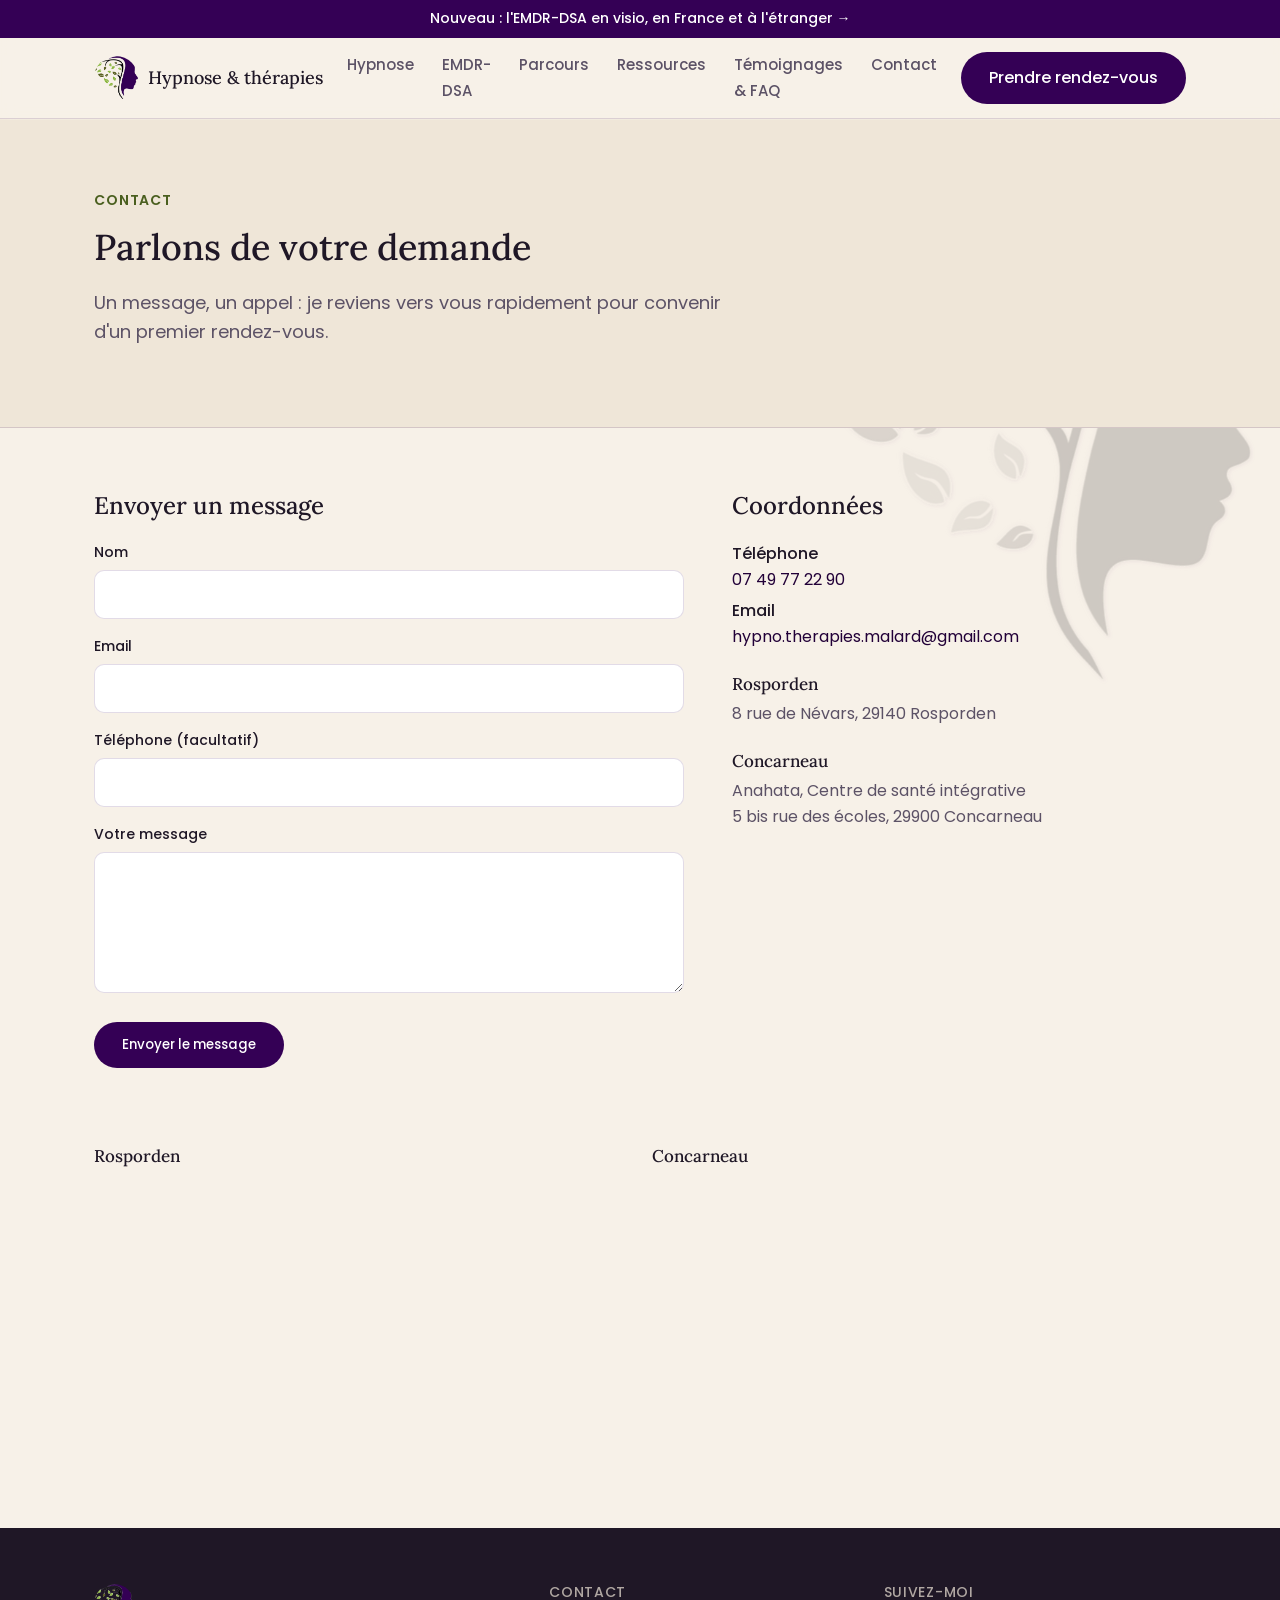
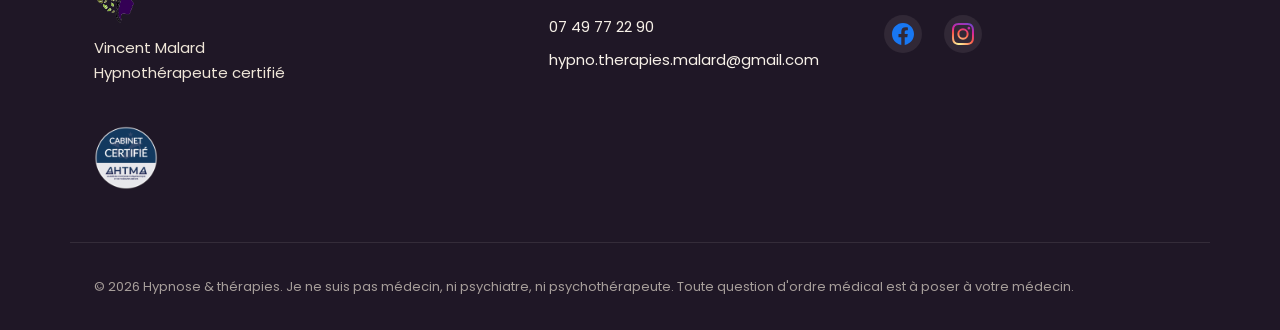
==== commit 8af78be7: "Barre « EMDR en visio » et bandeau sur la page EMDR" ====
--- a/contact.html
+++ b/contact.html
@@ -14,6 +14,8 @@
 <body>
 
 <a href="#main" class="skip-link">Aller au contenu</a>
+
+<a href="emdr-en-ligne.html" class="visio-bar" style="display:block;background:var(--terracotta);color:#fff;text-align:center;padding:9px 16px;font-size:14px;font-weight:500;line-height:1.4;text-decoration:none">Nouveau : l'EMDR-DSA en visio, en France et à l'étranger <span aria-hidden="true">→</span></a>
 
 <header class="site-header">
   <div class="container header-inner">
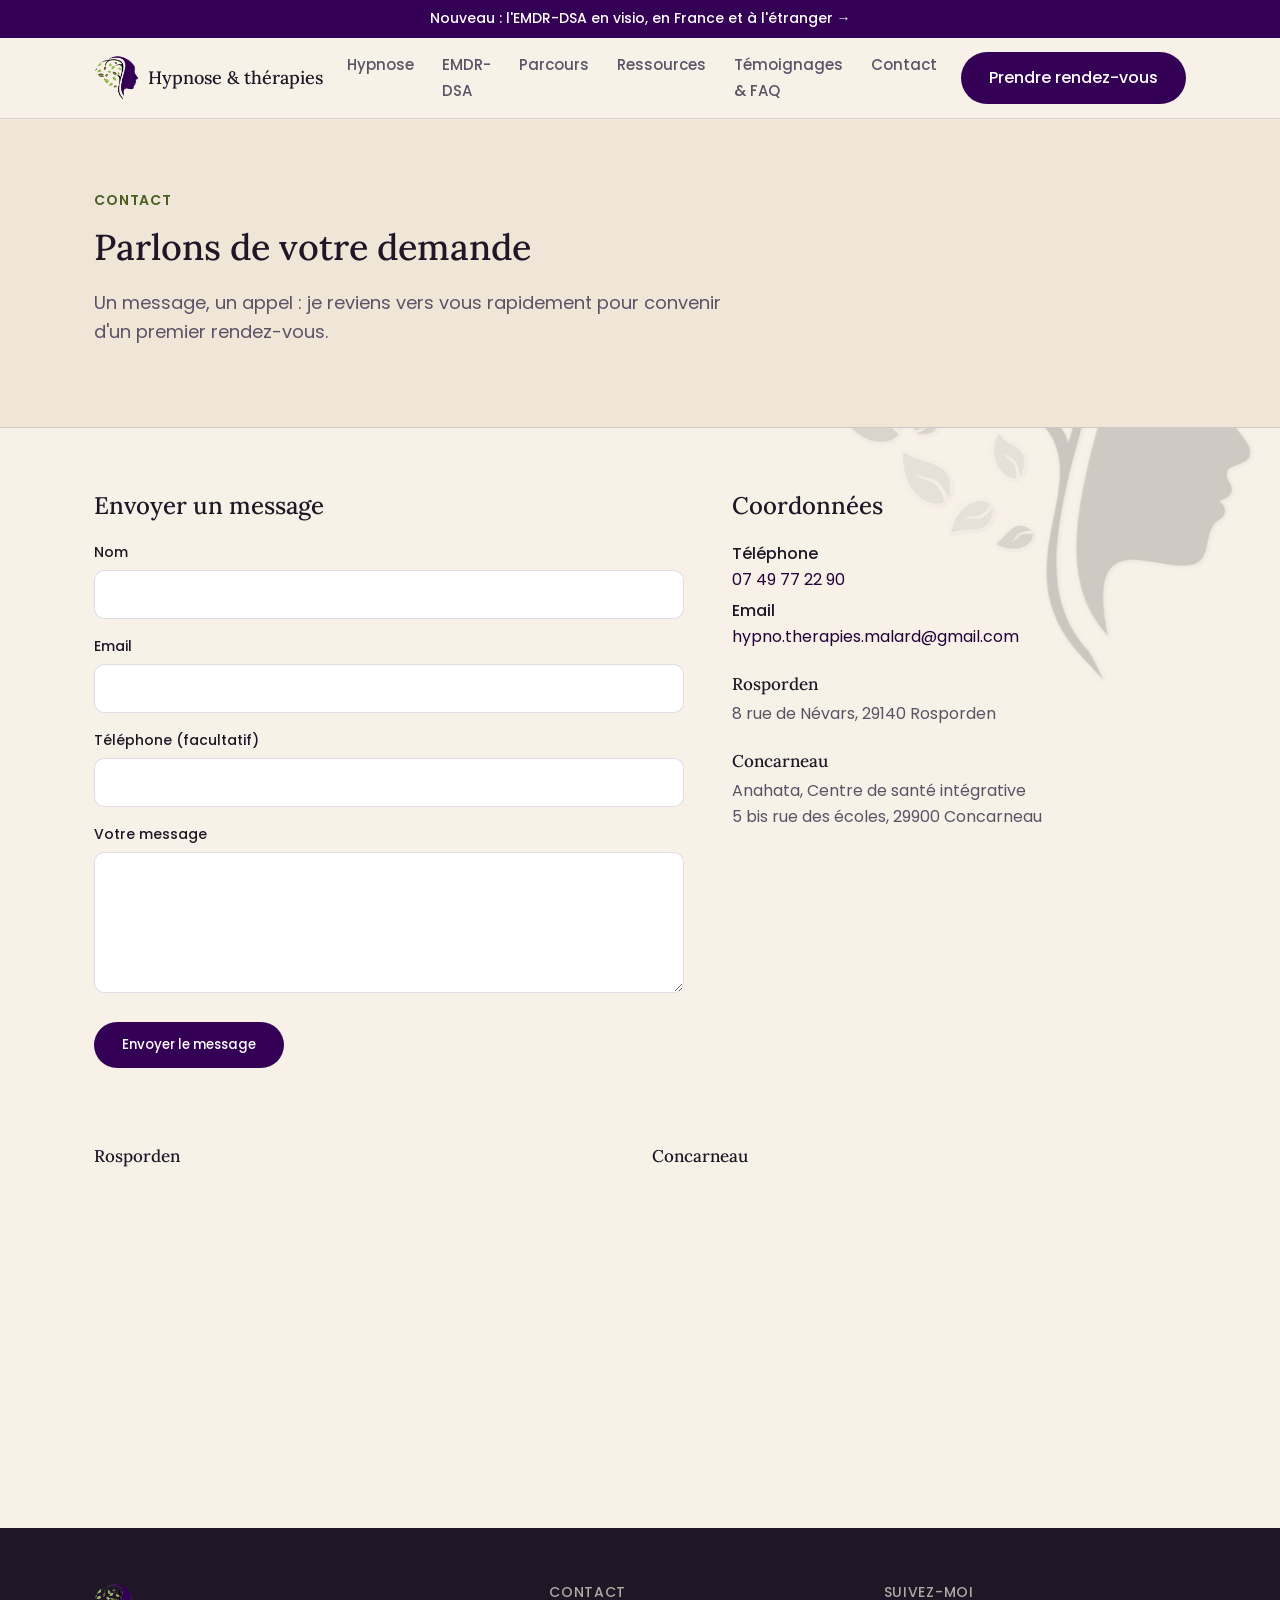
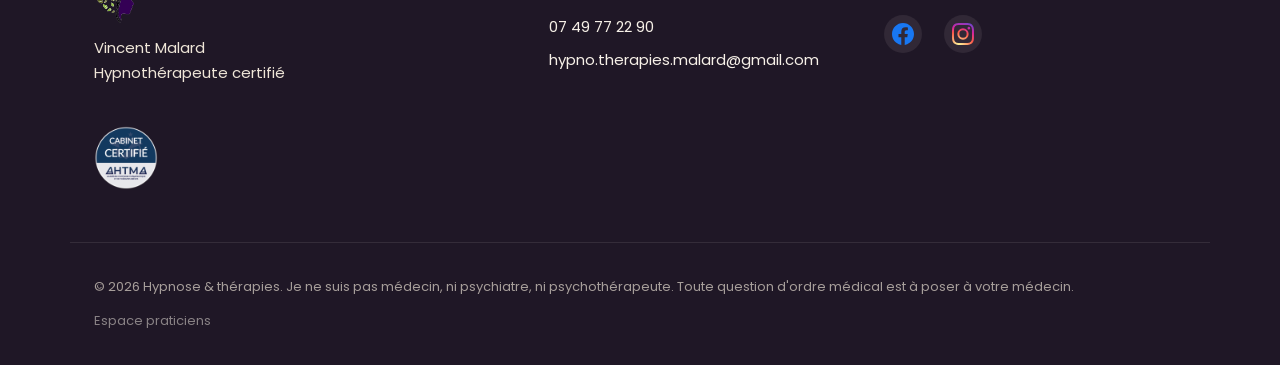
==== commit db83d00d: "Page Boîte à outils du praticien et lien Espace praticiens" ====
--- a/contact.html
+++ b/contact.html
@@ -137,6 +137,7 @@
   </div>
   <div class="container footer-legal">
     <p>© 2026 Hypnose &amp; thérapies. Je ne suis pas médecin, ni psychiatre, ni psychothérapeute. Toute question d'ordre médical est à poser à votre médecin.</p>
+    <p><a href="boite-a-outils-hypnose.html" style="color:rgba(247,241,232,0.75)">Espace praticiens</a></p>
   </div>
 </footer>
 
